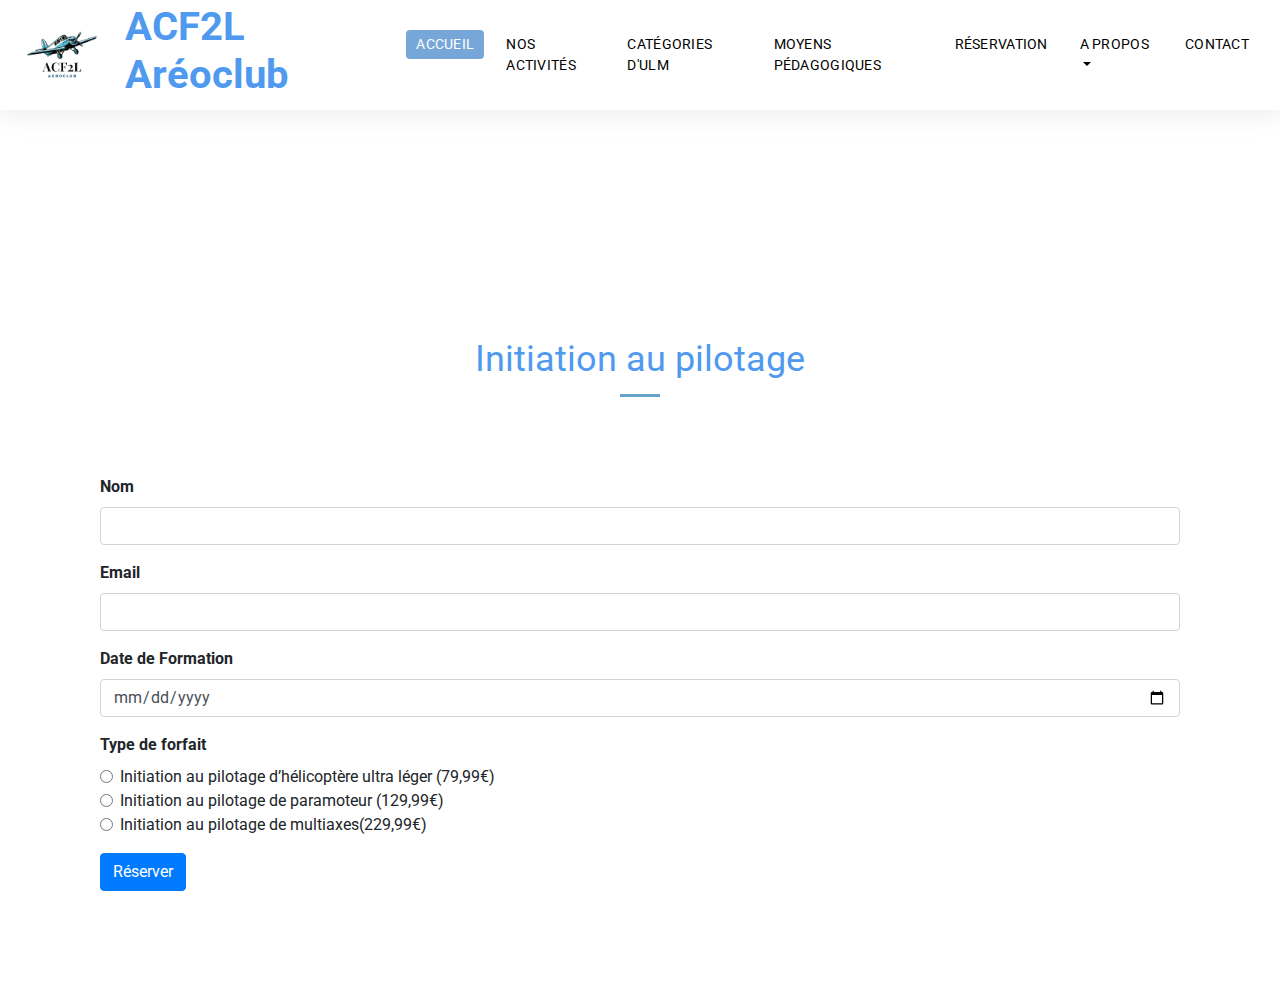
==== ACF2L 2/index2.html @ 9bd68263 "Add files via upload" ====
<!DOCTYPE html>
<html lang="fr">
<head>
	<!-- Meta -->
	<meta charset="utf-8">
	<meta http-equiv="X-UA-Compatible" content="IE=edge">
	<meta name="viewport" content="width=device-width, initial-scale=1.0">
	<meta name="description" content="">
    <meta name="keywords" content="">
    <meta name="author" content="Awaiken Theme">
	
	<!-- Page Title -->
	<title>ACF2L - Réservation</title>
	<!-- Google Fonts css-->
	<link href="https://fonts.googleapis.com/css?family=Bubblegum+Sans|Roboto:300,400,500,700,900" rel="stylesheet">
	<script src="https://code.jquery.com/jquery-3.6.0.min.js"></script>
	<!-- Bootstrap css -->
	<script src="https://cdn.jsdelivr.net/npm/bootstrap@5.0.0/dist/js/bootstrap.bundle.min.js"></script>
	<link href="css/bootstrap.min.css" rel="stylesheet" media="screen">
	<!-- Font Awesome icon css-->
	<link href="css/font-awesome.min.css" rel="stylesheet" media="screen">
	<link href="css/flaticon.css" rel="stylesheet" media="screen">
	<!-- Swiper's CSS -->
	<link rel="stylesheet" href="css/swiper.min.css">
	<!-- Animated css -->
	<link href="css/animate.css" rel="stylesheet">
	<!-- Magnific Popup CSS -->
	<link href="css/magnific-popup.css" rel="stylesheet">
	<!-- Slick nav css -->
	<link rel="stylesheet" href="css/slicknav.css">
	<!-- Main custom css -->
	<link href="css/custom.css" rel="stylesheet" media="screen">
	<!-- HTML5 shim and Respond.js for IE8 support of HTML5 elements and media queries -->
    <!-- WARNING: Respond.js doesn't work if you view the page via file:// -->
    <!--[if lt IE 9]>
      <script src="https://oss.maxcdn.com/html5shiv/3.7.2/html5shiv.min.js"></script>
      <script src="https://oss.maxcdn.com/respond/1.4.2/respond.min.js"></script>
    <![endif]-->
	<link href="css/monstyle.css" rel="stylesheet">
</head>
<body data-spy="scroll" data-target="#main-navbar" data-offset="71">
	
	<!-- Header Section Start -->
	<header class="header" style="padding-bottom: 10%;">
		<nav class="navbar navbar-expand-lg bg-body-tertiary">
    <div class="container-fluid">
        <a class="navbar-brand" href="#"><img width="100" src="images/ACF2L-removebg-preview.png"></a>
        <button class="navbar-toggler" type="button" data-bs-toggle="collapse" data-bs-target="#navbarNavDropdown" aria-controls="navbarNavDropdown" aria-expanded="false" aria-label="Toggle navigation">
            <span class="navbar-toggler-icon"></span>
        </button>
        <h1>ACF2L Aréoclub</h1>
        <div class="collapse navbar-collapse" id="navbarNavDropdown">
            <ul class="navbar-nav">
                <li class="nav-item">
                    <a class="nav-link active" aria-current="page" href="index.html">Accueil</a>
                </li>
                <li class="nav-item">
                    <a class="nav-link" href="index.html#activities">Nos Activités</a>
                </li>
                <li class="nav-item">
                    <a class="nav-link" href="index.html#courses">Catégories d'ULM</a>
                </li>
                <li class="nav-item">
                    <a class="nav-link" href="index.html#about-us">Moyens Pédagogiques</a>
                </li>
                <li class="nav-item">
                    <a class="nav-link" href="index2.html">Réservation</a>
                </li>
                <li class="nav-item dropdown">
                    <a class="nav-link dropdown-toggle" href="" role="button" data-bs-toggle="dropdown" aria-expanded="false">
                        A propos
                    </a>
                    <ul class="dropdown-menu">
                        <li><a class="dropdown-item" href="#teachers">L'Equipe</a></li>
                        <li><a class="dropdown-item" href="#events">Evenements</a></li>
                        <li><a class="dropdown-item" href="#review">Review</a></li>
                        <li><a class="dropdown-item" href="#gallery">Galerie</a></li>
                    </ul>
                </li>
                <li class="nav-item">
								<a class="nav-link" href="#contact">Contact</a>
							  </li>
            </ul>
        </div>
    </div>
</nav>
	</header>
	<!-- Header Section End -->

	<section class="our-activities" id="activities" >
		<div class="container">
			<div class="row">
				<div class="col-md-12">
					<div class="section-title wow fadeInUp">
						<h2>Initiation au pilotage</h2>
					</div>

                    <div class="container mt-5">
                    
                        <form id="reservationForm">
                          <div class="mb-3">
                            <label for="nom" class="form-label font-weight-bold">Nom</label>
                            <input type="text" class="form-control" id="nom" required>
                          </div>
                    
                          <div class="mb-3">
                            <label for="email" class="form-label font-weight-bold">Email</label>
                            <input type="email" class="form-control" id="email" required>
                          </div>
                    
                          <div class="mb-3">
                            <label for="date" class="form-label font-weight-bold">Date de Formation</label>
                            <input type="date" class="form-control" id="date" required>
                          </div>



                          <div class="mb-3">
                            <label class="font-weight-bold">Type de forfait</label>
                            <div class="form-check">
                              <input class="form-check-input" type="radio" name="forfait" value="Cours théorique" id="categorie1" required>
                              <label class="form-check-label" for="categorie1">
                                Initiation au pilotage d’hélicoptère ultra léger (79,99€)
                              </label>
                            </div>
                            <div class="form-check">
                              <input class="form-check-input" type="radio" name="forfait" value="Cours pratique" id="categorie2" required>
                              <label class="form-check-label" for="categorie2">
                                Initiation au pilotage de paramoteur (129,99€)
                              </label>
                            </div>
                            <div class="form-check">
                                <input class="form-check-input" type="radio" name="forfait" value="Cours pratique" id="categorie2" required>
                                <label class="form-check-label" for="categorie2">
                                    Initiation au pilotage de multiaxes(229,99€)
                                </label>
                              </div>
                          </div>
                    
                    
                          <button type="submit" class="btn btn-primary">Réserver</button>
                        </form>
                      </div>
                    



 
 
 
                      <script src="https://cdn.jsdelivr.net/npm/bootstrap@5.3.0/dist/js/bootstrap.bundle.min.js"></script>
                      <script>
                        document.getElementById('reservationForm').addEventListener('submit', function(event) {
                          event.preventDefault();
                    
                          // Récupérer les valeurs du formulaire
                          var nom = document.getElementById('nom').value;
                          var email = document.getElementById('email').value;
                          var date = document.getElementById('date').value;
                    
                          // Récupérer la catégorie sélectionnée
                          var categorie = document.querySelector('input[name="categorie"]:checked');
                    
                          // Vérifier si une catégorie est sélectionnée
                          if (categorie) {
                            // Faire quelque chose avec les données, par exemple, les afficher dans la console
                            console.log('Nom:', nom);
                            console.log('Email:', email);
                            console.log('Date de Formation:', date);
                            console.log('Catégorie:', forfait.value);
                    
                            // Ajouter ici la logique pour traiter les données côté serveur
                          //} else {
                            //alert('Veuillez sélectionner une catégorie.');
                          //}
                        });
                      </script>




	
	<!-- Jquery Library File -->
	<script src="js/jquery-1.12.4.min.js"></script>
	<!-- Bootstrap js file -->
	<script src="js/bootstrap.min.js"></script>
	<!-- Wow js file -->
	<script src="js/wow.js"></script>
	<!-- Swiper Carousel js file -->
	<script src="js/swiper.min.js"></script>
	<script src="js/SwiperAnimation.min.js"></script>
	<!-- Magnific Popup core JS file -->
	<script src="js/jquery.magnific-popup.min.js"></script>
	<!-- Slick Nav js file -->
	<script src="js/jquery.slicknav.js"></script>
	<!-- SmoothScroll -->
	<script src="js/SmoothScroll.js"></script>
    <!-- Main Custom js file -->
	<script src="js/function.js"></script>
</body>
</html>
---- ACF2L 2/css/flaticon.css ----
/*
  	Flaticon icon font: Flaticon
  	Creation date: 08/08/2018 17:16
*/

@font-face {
  font-family: "Flaticon";
  src: url("../fonts/Flaticon.eot");
  src: url("../fonts/Flaticon.eot?#iefix") format("embedded-opentype"),
       url("../fonts/Flaticon.woff") format("woff"),
       url("../fonts/Flaticon.ttf") format("truetype"),
       url("../fonts/Flaticon.svg#Flaticon") format("svg");
  font-weight: normal;
  font-style: normal;
}

@media screen and (-webkit-min-device-pixel-ratio:0) {
  @font-face {
    font-family: "Flaticon";
    src: url("../fonts/Flaticon.svg#Flaticon") format("svg");
  }
}

[class^="flaticon-"]:before, [class*=" flaticon-"]:before,
[class^="flaticon-"]:after, [class*=" flaticon-"]:after {   
	font-family: Flaticon;
	font-style: normal;
}

.flaticon-fork:before { content: "\f100"; }
.flaticon-bus:before { content: "\f101"; }
.flaticon-playground:before { content: "\f102"; }
.flaticon-quality:before { content: "\f103"; }
.flaticon-medal:before { content: "\f104"; }
.flaticon-diploma:before { content: "\f105"; }
.flaticon-health:before { content: "\f106"; }
.flaticon-target:before { content: "\f107"; }
.flaticon-music-player:before { content: "\f108"; }
.flaticon-placeholder:before { content: "\f109"; }
.flaticon-worldwide:before { content: "\f10a"; }
.flaticon-clock:before { content: "\f10b"; }
.flaticon-calendar:before { content: "\f10c"; }
.flaticon-coffee-cup:before { content: "\f10d"; }
---- ACF2L 2/css/custom.css ----
/*
	Template Name 	: First Step - School & Education Institute HTML Template
	Author 			: Awaiken Theme
	Author Url 		: https://awaikenthemes.com
*/

/************************************/
/***** 	    General css		     ****/
/************************************/

body{
	font-size: 16px;
	font-family: 'Roboto', sans-serif;
}

h1,
h2,
h3,
h4,
h5,
h6{
	margin-top:0;
	font-weight: 700;
	color: rgb(79, 154, 239);
	}    
h3  {
	margin-top:0;
	font-weight: 700;
	color: rgb(79, 154, 239);
}

img{
	max-width: 100%;
}

a:hover{
	text-decoration: none;
	outline: 0;
}

a:focus{
	text-decoration: none;
	outline: 0;
}

::-moz-selection{
	background: #ff5f47;
	color: #fff;
}

::selection{
	background: #ff5f47;
	color: #fff;
}

.preloader{
	position: fixed;
	top: 0;
	left: 0;
	right: 0;
	bottom: 0;
	background: #ecf1f5;
	z-index: 9999;
	text-align: center;
}

.loader{
	position: absolute;
	top: 50%;
	left: 50%;
	width: 30px;
	height: 120px;
	display: flex;
	flex-flow: column nowrap;
	-webkit-transform: translate(-50%, -50%);
	transform: translate(-50%, -50%);
}

.preloader .diamond{
    position: absolute;
    left: 0;
    right: 0;
    bottom: 0;
    margin: 0 auto;
    width: 30px;
    height: 30px;
    border-radius: 2px;
    background: #ff685c;
    -webkit-transform: translateY(0) rotate(45deg) scale(0);
    transform: translateY(0) rotate(45deg) scale(0);
    -webkit-animation: diamonds 1500ms linear infinite;
    animation: diamonds 1500ms linear infinite;
}

.preloader .diamond:nth-child(1) {
    -webkit-animation-delay: -1000ms;
    animation-delay: -1000ms;
}

.preloader .diamond:nth-child(2) {
    -webkit-animation-delay: -2000ms;
    animation-delay: -2000ms;
}

.preloader .diamond:nth-child(3) {
    -webkit-animation-delay: -3000ms;
    animation-delay: -3000ms;
}

.preloader .diamond:nth-child(4) {
    -webkit-animation-delay: -4000ms;
    animation-delay: -4000ms;
}

@-webkit-keyframes diamonds {
    50% {
        -webkit-transform: translateY(-50px) rotate(45deg) scale(1);
        transform: translateY(-50px) rotate(45deg) scale(1);
    }
    100% {
        -webkit-transform: translateY(-100px) rotate(45deg) scale(0);
        transform: translateY(-100px) rotate(45deg) scale(0);
    }
}

@keyframes diamonds {
    50% {
        -webkit-transform: translateY(-50px) rotate(45deg) scale(1);
        transform: translateY(-50px) rotate(45deg) scale(1);
    }
    100% {
        -webkit-transform: translateY(-100px) rotate(45deg) scale(0);
        transform: translateY(-100px) rotate(45deg) scale(0);
    }
}

.row.no-gutters{
	margin-right: 0;
	margin-left: 0;
}

.row.no-gutters > [class^="col-"],
.row.no-gutters > [class*=" col-"] {
	padding-right: 0;
	padding-left: 0;
}

/************************************/
/*****    Navigation area css   *****/
/************************************/

header.header{
	min-height: 89px;
}

header .navbar{
	padding: 0;
	background: rgba(255,255,255,1);
	box-shadow: 0 0 30px rgba(0,0,0,0.1);
	z-index: 10;
}

header .navbar:after{
	display: block;
	position: absolute;
	left: 0;
	right: 0;
	height: 20px;
	bottom: -16px;
	background: url(../images/wave-bg3.png) repeat-x;
	z-index: 100;
}

header .navbar-collapse.collapse{
	-webkit-box-pack: end;
    -ms-flex-pack: end;
    justify-content: flex-end;
}

.navbar .navbar-nav .nav-item{
	padding: 30px 6px;
}

.navbar .navbar-nav .nav-link{
	padding: 4px 10px;
	font-size: 14px;
	color: #000000;
	text-transform: uppercase;
	border-radius: 4px;
	letter-spacing: 0.02em;
	transition: all 0.3s;
}

.navbar .navbar-nav .nav-link.active{
	background: #76a7d8;
	color: #fff;
}

.navbar .navbar-nav .nav-link:hover,
.navbar .navbar-nav .nav-link:focus{
	color: #76a7d8;
}

.navbar .navbar-nav .nav-link.active:hover,
.navbar .navbar-nav .nav-link.active:focus{
	color: #fff;
}

.sticky-header{
	position: fixed;
	top: 0;
	left: 0;
	right: 0;
	z-index: 200;
}

.navbar-toggle{
	display: none;
	position: absolute;
	top: 26px;
	right: 15px;
}

.navbar-toggle .slicknav_btn{
	background: none;
	border: 1px solid #444;
	border-radius: 0;
}

.navbar-toggle .slicknav_icon-bar{
	background: #444;
	box-shadow: none;
	height: 1px;
	margin-top: 2px;
	margin-bottom: 4px;
}

.slicknav_menu{
	padding: 0;
	background: none;
}

.slicknav_btn{
	margin: 0;
}

.slicknav_nav a{
	color: #ff5722;
	text-transform: uppercase;
}

/**************************************/
/*****    Banner Slider area css  *****/
/**************************************/

.top-bar{
	padding: 10px 0;
	background: #004071;
}

.school-info ul{
	padding: 0;
	margin: 0;
	list-style: none;
}

.school-info ul li{
	display: inline-block;
	margin-left: 4px;
}

.school-info ul li:before{
	content: '/';
	color: #fff;
	font-size: 14px;
	margin-right: 8px;
}

.school-info ul li:first-child:before{
	display: none;
}

.school-info ul li a{
	margin: 0;
	font-size: 14px;
	color: #fff;
	transition: all 0.3s;
}

.school-info ul li a i{
	margin-right: 4px;
}

.school-info ul li a:hover{
	color: #ff5722;
}

.header-social-link a{
	display: inline-block;
	font-size: 14px;
	color: #fff;
	width: 16px;
	height: 16px;
	line-height: 16px;
	color: #fff;
	text-align: center;
	margin-right: 4px;
}

.banner-slider{
	position: relative;
}

.banner-slider:after{
	content: '';
	display: block;
	position: absolute;
	left: 0;
	right: 0;
	bottom: 0px;
	height: 16px;
	background: url(../images/wave-bg3.png) repeat-x;
	transform: rotate(180deg);
	z-index: 1;
}

.banner-slider .container-fluid{
	padding-left: 0;
	padding-right: 0;
}

.banner-slider{
	position: relative;
}

.banner-slide{
	position: relative;
}

.banner-slide figure{
	margin: 0;
}

.banner-slide figure img{
	width: 100%;
}

.banner-slide .banner-slide-overlay{
	text-align: center;
	position: absolute;
	top: 50%;
	left: 30%;
	right: 30%;
	transform: translate(0, -50%);
}

.banner-slide .banner-slide-overlay:before{
	bottom: auto;
	top: -4px;
}

.color-red{
	color: #f46c6e;
}

.color-green{
	color: #a4cf27;
}

.color-cloud{
	color: #4fc5d1;
}

.color-orange{
	color: #ff5722;
}

.color-blue{
	color: #1976d2;
}

.color-yellow{
	color: #ffc32f;
}

.banner-slide-overlay h2{
	font-family: 'Bubblegum Sans', cursive;
	font-size: 60px;
	font-weight: normal;
	text-shadow: 2px 0 0 #fff, -2px 0 0 #fff, 0 2px 0 #fff, 0 -2px 0 #fff, 2px 1px #fff, -2px -2px 0 #fff, 2px -2px 0 #fff, -2px 2px 0 #fff;
	margin-bottom: 0.5em;
}

.banner-slide-overlay p{
	color: #232323;
	font-size: 20px;
	margin-bottom: 1.5em;
}

.btn-slider{
	display: inline-block;
	background: #1976d2;
	color: #fff;
	font-size: 20px;
	font-weight: 400;
	padding: 10px 20px;
	border-radius: 2px;
	transition: all 0.3s;
}

.btn-slider:hover{
	background: #ff5722;
	color: #fff;
}

.banner-button-prev,
.banner-button-next{
	width: 40px;
	height: 60px;
	margin-top: -30px;
	background: rgba(255,255,255,0.6);
	position: absolute;
	top: 50%;
	z-index: 20;
	color: #ff5722;
	text-align: center;
	line-height: 60px;
	cursor: pointer;
	transition: all 0.3s;
}

.banner-button-prev{
	left: 0;
}

.banner-button-next{
	right: 0;
}

.banner-button-prev:hover,
.banner-button-next:hover{
	background: #fff;
}

/**************************************/
/*****   Our Activities area css  *****/
/**************************************/

.our-activities{
	padding: 100px 0;
	position: relative;
}

.our-activities:after{
	position: absolute;
	height: 16px;
	bottom: -16px;
	left: 0;
	right: 0;
	background: url(../images/wave-bg3.png) repeat-x;
	z-index: 1;
}

.section-title{
	text-align: center;
	position: relative;
	padding-bottom: 14px;
	margin-bottom: 80px;
}

.section-title:before{
	content: '';
	display: block;
	width: 40px;
	margin-left: -20px;
	height: 3px;
	position: absolute;
	left: 50%;
	bottom: -2px;
	background: #65a4ce;
	z-index: 1;
}

.section-title h2{
	font-size: 36px;
	margin: 0;
	font-weight: normal;
}

.section-title p{
	color: #707070;
	margin: 0;
}
.section-title ul{
	color: grey;
	margin: 0;
	text-align: left;
}
.activities-single{
	text-align: center;
	padding: 0 20px;
}

.activities-single .icon-box{
	width: 60px;
	height: 60px;
	margin: 10px auto 30px;
	font-size: 30px;
	color: #fff;
	line-height: 60px;
	border-radius: 50%;
	
}

.icon-blue{
	background: #69b1ec;
	box-shadow: 0 0 0 7px rgba(81, 186, 246, 0.5);
}

.icon-orange{
	background: #69b1ec;
	box-shadow: 0 0 0 7px rgba(81, 186, 246, 0.5);
}

.icon-green{
	background: #69b1ec;
	box-shadow: 0 0 0 7px rgba(81, 186, 246, 0.5);
}

.activities-single h3{
	font-size: 22px;
	font-weight: 400;
	color: #333;
	margin-bottom: 18px;
}

.activities-single p{
	font-size: 14px;
	color: #707070;
	line-height: 1.7em;
	margin-bottom: 1.5em;
}

.activities-single a.learn-more{
	display: inline-block;
	color: #ff5722;
	font-weight: 600;
	border-bottom: 1px solid #ff5722;
}

.activities-single a.learn-more:after{
	content: '\f105';
	font-family: FontAwesome;
	margin-left: 10px;
}

/************************************/
/*****     Courses area css     *****/
/************************************/

.courses{
	background: #ffffff;
	padding: 100px 0;
	position: relative;
}

.courses:after{
	display: block;
	position: absolute;
	left: 0;
	right: 0;
	bottom: 0px;
	height: 16px;
	background: url(../images/wave-bg3.png) repeat-x;
	transform: rotate(180deg);
	z-index: 1;
}

.course-single{
	background: #fff;
	border-radius: 14px;
	overflow: hidden;
}

.course-body{
	padding: 10px 0;
}

.course-body h3{
	font-size: 16px;
	margin: 0 0 10px;
	font-weight: 500;
	color: #fff;
	display: inline-block;
	background: #ff5722;
	padding: 9px 30px;
	position: relative;
}

.course-body h3:after{
	content: '';
	width: 40px;
	position: absolute;
	top: 0;
	right: -20px;
	bottom: 0;
	transform: skewX(40deg);
}

.course-body p{
	padding: 0 30px;
	color: #707070;
	font-size: 14px;
	line-height: 1.7em;
}

.course-footer{
	border-top: 1px solid #e8e8e8;
	padding: 20px 30px;
}

.course-footer a{
	display: inline-block;
	color: #fff;
	padding: 6px 10px;
	font-size: 14px;
	border-radius: 4px;
	transition: all 0.3s;
}

.course-footer a:hover{
	background: #333 !important;
}

.course-footer span{
	font-size: 24px;
	font-weight: 900;
	float: right;
}

.course-orange h3{
	background: #ff5722;
}

.course-orange h3:after{
	background: #ff5722;	
}

.course-orange .course-footer a{
	background: #ff5722;
}

.course-orange .course-footer span{
	color: #ff5722;
}

.course-blue h3{
	background: #1976d2;
}

.course-blue h3:after{
	background: #1976d2;	
}

.course-blue .course-footer a{
	background: #1976d2;
}

.course-blue .course-footer span{
	color: #1976d2;
}

.course-green h3{
	background: #a4cf27;
}

.course-green h3:after{
	background: #a4cf27;	
}

.course-green .course-footer a{
	background: #a4cf27;
}

.course-green .course-footer span{
	color: #a4cf27;
}

/************************************/
/*****    About us area css     *****/
/************************************/

.about-us{
	padding: 100px 0;
	position: relative;
}

.about-us:after{
	display: block;
	position: absolute;
	left: 0;
	right: 0;
	bottom: -16px;
	height: 16px;
	background: url(../images/wave-bg3.png) repeat-x;
	z-index: 1;
}

.about-content{
	margin-bottom: 30px;
}

.about-content h3{
	font-family: 'Bubblegum Sans', cursive;	
	font-size: 28px;
	font-weight: 400;
	color: #333;
	margin-bottom: 0.6em;
}

.about-content p{
	color: #707070;
	line-height: 1.7em;
	margin-bottom: 1.7em;
}

.about-social-links a{
	display: inline-block;
	width: 30px;
	height: 30px;
	background: #ff5722;
	box-shadow: 0 0 0 4px rgba(255,87,34,0.5);
	color: #fff;
	line-height: 30px;
	text-align: center;
	border-radius: 50%;
	margin: 4px 20px 4px 0;
	transition: all 0.3s;
}

.about-social-links a:hover{
	background: #1976d2;
	box-shadow: 0 0 0 4px rgba(25,118,209,0.5);
}

/************************************/
/*****   Faculty Team area css  *****/
/************************************/

.faculty{
	padding: 100px 0;
	background: #ffffff;
	position: relative;
}

.faculty:after{
	display: block;
	position: absolute;
	left: 0;
	right: 0;
	bottom: 0px;
	height: 16px;
	background: url(../images/wave-bg3.png) repeat-x;
	transform: rotate(180deg);
}

.faculty-single{
	text-align: center;
	background: #fff;
	padding: 40px 30px;
	border-radius: 10px;
	margin-bottom: 30px;
}

.faculty-single figure{
	display: inline-block;
	max-width: 160px;
	border-radius: 50%;
	overflow: hidden;
	border: 8px solid rgba(0,0,0,0.06);
}

.faculty-single h3{
	display: inline-block;
	letter-spacing: 0.04em;
	font-size: 18px;
	font-weight: 500;
	position: relative;
	color: #fff;
	padding: 8px 20px;
	z-index: 1;
}

.faculty-single h3:before{
	content: '';
	position: absolute;
	top: 0;
	left: 0;
	right: 0;
	bottom: 0;
	z-index: -1;
	transform: skewX(30deg);
}

.faculty-single h3:after{
	content: '';
	position: absolute;
	top: 0;
	left: 0;
	right: 0;
	bottom: 0;
	z-index: -1;
	transform: skewX(-30deg);
}

.faculty-single p{
	margin: 0;
	color: #333;
}

.faculty-orange h3:before,
.faculty-orange h3:after{
	background: #ff5722;
}

.faculty-blue h3:before,
.faculty-blue h3:after{
	background: #1976d2;
}

.faculty-green h3:before,
.faculty-green h3:after{
	background: #a4cf27;
}

/**********************************/
/*****     Event area css     *****/
/**********************************/

.events{
	padding: 100px 0;
	position: relative;
}

.events:after{
	display: block;
	position: absolute;
	left: 0;
	right: 0;
	bottom: -16px;
	height: 16px;
	background: url(../images/wave-bg3.png) repeat-x;
	z-index: 1;
}

.event-single{
	background: #fff;
	padding: 10px;
	box-shadow: 2px 2px 30px rgba(0,0,0,0.1);
	border-radius: 8px;
	margin: 15px;
}

.event-single figure img{
	border-radius: 6px;
}

.event-single figure{
	position: relative;
}

.event-single .date{
	position: absolute;
	top: 10px;
	left: 10px;
	width: 66px;
	font-size: 12px;
	color: #fff;
	padding: 10px 10px 8px;
	border-radius: 4px;
	text-align: center;
	line-height: 1.6em;
}

.event-single .date span{
	font-weight: 700;
	font-size: 24px;
}

.event-body{
	padding: 0 10px;
}

.event-body h3{
	font-size: 20px;
	margin-bottom: 20px;
}

.event-body p{
	color: #707070;
	margin: 0;
	font-size: 14px;
	font-weight: 500;
	margin-bottom: 8px;
	position: relative;
	padding: 0px 0 0px 26px;
}

.event-body p.location:before{
	content: "\f041";
	font-family: FontAwesome;
	line-height: 1em;
	font-size: 20px;
	position: absolute;
	top: 0;
	left: 4px;
}

.event-body p.time:before{
	content: "\f017";
	font-family: FontAwesome;
	line-height: 1em;
	font-size: 20px;
	position: absolute;
	top: 0;
	left: 0;
}

.event-orange .date{
	background: #ff5722;
}

.event-orange .event-body h3{
	color: #ff5722;
}

.event-orange .event-body p.location:before,
.event-orange .event-body p.time:before{
	color: #ff5722;
}

.event-blue .date{
	background: #1976d2;
}

.event-blue .event-body h3{
	color: #1976d2;
}

.event-blue .event-body p.location:before,
.event-blue .event-body p.time:before{
	color: #1976d2;
}

.event-green .date{
	background: #a4cf27;
}

.event-green .event-body h3{
	color: #a4cf27;
}

.event-green .event-body p.location:before,
.event-green .event-body p.time:before{
	color: #a4cf27;
}

.event-pagination{
	text-align: center;
	margin-top: 30px;
}

.event-pagination .swiper-pagination-bullet{
	width: 14px;
	height: 14px;
	opacity: 1;
	background: #ff5722;
}

.event-pagination .swiper-pagination-bullet-active{
	background: #1976d2;
}

/*************************************/
/*****    Testimonial area css   *****/
/*************************************/

.testimonial{
	background: #ffffff;
	padding: 100px 0 0;
	position: relative;
}

.testimonial:after{
	display: block;
	position: absolute;
	left: 0;
	right: 0;
	bottom: 0px;
	height: 16px;
	background: url(../images/wave-bg3.png) repeat-x;
	transform: rotate(180deg);
}
	
.testimonial-slider-wrapper-outer{
	background: #cde686;
	max-width: 960px;
	margin: 0 auto;
	border-radius: 26px 26px 0 0;
	position: relative;
	padding: 20px 20px 0 20px;
}

.testimonial-slider-wrapper{
	background: #a4cf27;
	border-radius: 16px 16px 0 0;
	padding-bottom: 60px;
}

.testimonial-slide{
	padding: 60px 100px 0;
	text-align: center;
}

.testimonial-slide figure{
	max-width: 120px;
	display: inline-block;
}

.testimonial-slide figure img{
	border-radius: 50%;
	border: 8px solid rgba(255,255,255,0.3);
}

.testimonial-slide h3{
	font-size: 28px;
	margin: 0 0 14px;
	color: #fff;
	font-family: 'Bubblegum Sans', cursive;
	font-weight: normal;
	letter-spacing: 0.04em;
}

.testimonial-slide p{
	color: #fff;
	font-size: 22px;
	font-weight: 300;
	font-style: italic;
}

.testimonial-pagination{
	text-align: center;
	margin-top: 20px;
}

.testimonial-pagination .swiper-pagination-bullet{
	width: 16px;
	height: 16px;
	opacity: 1;
	background: #cde686;
}

.testimonial-pagination .swiper-pagination-bullet-active{
	background: #fff;
}

/*************************************/
/*****   Photo Gallery area css  *****/
/*************************************/

.photo-gallery{
	padding: 100px 0 50px;
	position: relative;
}

.photo-gallery:after{
	display: block;
	position: absolute;
	left: 0;
	right: 0;
	bottom: -16px;
	height: 16px;
	background: url(../images/wave-bg3.png) repeat-x;
	z-index: 1;
}

.photo-single{
	padding: 8px;
	position: relative;
	margin-bottom: 50px;
}

.photo-single img{
	border: 8px solid #fff;
}

.photo-single:before{
	content: '';
	display: block;
	width: 80px;
	height: 80px;
	position: absolute;
	top: 0;
	left: 0;
	z-index: -1;
}

.photo-single:after{
	content: '';
	display: block;
	width: 80px;
	height: 80px;
	position: absolute;
	right: 0;
	bottom: 0;
	z-index: -1;
}

.photo-orange:before,
.photo-orange:after{
	background: #ff5722;
}

.photo-blue:before,
.photo-blue:after{
	background: #1976d2;
}

.photo-green:before,
.photo-green:after{
	background: #a4cf27;
}

/*************************************/
/*****     Contact us area css   *****/
/*************************************/

.contactus{
	background: #ffffff;
	padding: 100px 0;
	position: relative;
}

.contactus:after{
	display: block;
	position: absolute;
	left: 0;
	right: 0;
	bottom: 0px;
	height: 16px;
	background: url(../images/wave-bg3.png) repeat-x;
	transform: rotate(180deg);
}

.contact-form .form-control{
	border: none;
	color: inherit;
	padding: 10px 20px;
	height: auto;
	resize: none;
	background: #fff;
	border-radius: 8px;
	border: 4px solid rgba(25,118,209,0.14);
	outline: 0;
	appearance: none;
	-webkit-appearance: none;
	box-shadow: none;
}

.btn-contact{
	background: #1976d2;
	border: none;
	color: #fff;
	padding: 10px 40px;
	border: 4px solid rgba(255,255,255,0.5);
	border-radius: 8px;
	cursor: pointer;
	transition: all 0.3s;
	box-shadow: none;
	outline: 0;
}

.btn-contact:hover,
.btn-contact:focus{
	background: #ff5722;
	box-shadow: none;
	outline: 0;
}

.contact-info p{
	font-size: 20px;
	font-weight: 400;
	color: #707070;
	position: relative;
	padding: 5px 0 5px 60px;
	margin-bottom: 40px;
}

.contact-info .email:before{
	content: '\f003';
	display: block;
	font-family: FontAwesome;
	width: 40px;
	height: 40px;
	background: #ff5722;
	box-shadow: 0 0 0 6px rgba(255,87,34,0.5);
	text-align: center;
	line-height: 40px;
	font-size: 18px;
	color: #fff;
	border-radius: 50%;
	position: absolute;
	top: 0;
	left: 0;
}

.contact-info .contact:before{
	content: '\f095';
	display: block;
	font-family: FontAwesome;
	width: 40px;
	height: 40px;
	background: #1976d2;
	box-shadow: 0 0 0 6px rgba(25,118,209,0.5);
	text-align: center;
	line-height: 40px;
	font-size: 18px;
	color: #fff;
	border-radius: 50%;
	position: absolute;
	top: 0;
	left: 0;
}

.contact-info .address:before{
	content: '\f041';
	display: block;
	font-family: FontAwesome;
	width: 40px;
	height: 40px;
	background: #a4cf27;
	box-shadow: 0 0 0 6px rgba(164,207,39,0.5);
	text-align: center;
	line-height: 40px;
	font-size: 18px;
	color: #fff;
	border-radius: 50%;
	position: absolute;
	top: 0;
	left: 0;
}

.contact-social-link a{
	display: inline-block;
	width: 40px;
	height: 40px;
	background: #1976d2;
	color: #fff;
	font-size: 18px;
	text-align: center;
	line-height: 40px;
	border-radius: 50%;
	box-shadow: 0 0 0 6px rgba(25,118,209,0.5);
	margin: 6px 30px 6px 0;
	transition: all 0.3s;
}

.contact-social-link a:hover{
	background: #ff5722;
	box-shadow: 0 0 0 6px rgba(255,87,34,0.5);
}

/*************************************/
/*****      Footer area css      *****/
/*************************************/

footer.footer{
	padding-top: 60px 0;
	text-align: center;
}

.footer-logo{
	margin-bottom: 30px;
}

.footer-copyright{
	max-width: 568px;
	margin: 0 auto;
}

.footer-copyright p{
	color: #707070;
	line-height: 1.7em;
	margin: 0;
}

.footer-copyright p a{
	color: #58acdd;
	text-decoration: underline;
	transition: all 0.3s;
}

.footer-copyright p a:hover{
	color: #1976d2;
}

/************************************/
/*****       Media Screens      *****/
/************************************/

@media only screen and (max-width: 991px){
	.header .navbar-nav{
		display: none;
	}
	
	.header .navbar{
		align-items: flex-start;
	}

	.header .navbar .container{
		position: relative;
		flex-wrap: wrap;
	}
	
	.header .navbar-toggle,
	#responsive-menu{
		display: block;
		width: 100%;
	}
}

/* Mobile Layout */
@media only screen and (max-width: 991px){
	.navbar-brand{
		padding-top: 18px;
		padding-bottom: 18px;
	}
	
	.banner-slide .banner-slide-overlay{
		left: 10%;
		right: 10%;
	}
	
	.banner-slide-overlay h2{
		font-size: 36px;
	}
	
	.activities-single{
		padding: 0;
	}
	
	.course-single{
		max-width: 480px;
		margin: 0 auto 30px;
	}
}

@media only screen and (max-width: 767px){
	
	.our-activities{
		padding: 60px 0 20px;
	}
	
	.courses,
	.faculty{
		padding: 60px 0 30px;
	}
	
	.about-us,
	.events,
	.contactus{
		padding: 60px 0;
	}
	
	.testimonial{
		padding: 60px 0 0;
	}
	
	.photo-gallery{
		padding: 60px 0 10px;
	}
	
	.section-title{
		margin-bottom: 40px;
	}
	
	.section-title h2{
		font-size: 24px;
	}

	.section-title p{
		font-size: 14px;
	}
	
	.header-social-link,
	.school-info{
		text-align: center;
	}
	
	.school-info ul li{
		display: block;
	}
	
	.school-info ul li:before{
		display: none;
	}
	
	.banner-slide .banner-slide-overlay{
		left: 14%;
		right: 14%;
	}
	
	.banner-slide-overlay h2{
		font-size: 20px;
		text-shadow: 1px 0 0 #fff, -1px 0 0 #fff, 0 1px 0 #fff, 0 -1px 0 #fff, 1px 1px #fff, -1px -1px 0 #fff, 1px -1px 0 #fff, -1px 1px 0 #fff;
	}
	
	.btn-slider{
		padding: 6px 20px;
		font-size: 14px;
	}
	
	.activities-single{
		margin-bottom: 40px;
	}
	
	.about-image{
		margin-bottom: 40px;
	}
	
	.testimonial-slider-wrapper-outer{
		padding: 10px 10px 0 10px;
	}
	
	.testimonial-slide{
		padding: 30px 20px 0;
	}
	
	.testimonial-slide h3{
		font-size: 22px;
	}
	
	.testimonial-slide p{
		font-size: 18px;
	}
}

@media only screen and (max-width: 575px){
	
	.header .container{
		width: 100%;
		padding-left: 15px !important;
		padding-right: 15px !important;
	}
	
	.header-social-link{
		display: none;
	}
	
	.contact-info p{
		font-size: 18px;
	}
	
	.contact-social-link{
		text-align: center;
		margin-bottom: 40px;
	}
	
	.contact-social-link a{
		margin: 6px 10px;
	}
	
	.event-single{
		margin: 20px;
		box-shadow: 2px 2px 20px rgba(0,0,0,0.1);
	}
}
---- ACF2L 2/css/monstyle.css ----
.paragraphe1 {
    font-size: 100 px;
    color: red
}

* {
    padding: 0;
    margin: 0;
}

#sky {
    overflow: hidden;
    position: relative;
    background: #C6D9E8;
    background: -webkit-linear-gradient(top, #C6D9E8 0%, #fff 100%);
    background: -linear-gradient(top, #C6D9E8 0%, #fff 100%);
    background: -moz-linear-gradient(top, #C6D9E8 0%, #fff 100%);
    height: 400px;
}

.cloud {
    position: absolute;
    background-image: url('https://www.dl.dropboxusercontent.com/s/31ivp5fsjcgytgp/cloud1.png');
    background-repeat: no-repeat;
    width: 176px;
    height: 114px;
}

#cloud1 {
    top: 40px;
    left: 400px;
    -webkit-animation: movingclouds 10s linear infinite;
    -moz-animation: movingclouds 10s linear infinite;
    -o-animation: movingclouds 10s linear infinite;
}

#cloud2 {
    top: 10px;
    left: 600px;
    -webkit-animation: movingclouds 13s linear infinite;
    -moz-animation: movingclouds 13s linear infinite;
    -o-animation: movingclouds 13s linear infinite;
}

#cloud3 {
    top: 100px;
    left: 100px;
    -webkit-transform: scale(0.9);
    -moz-transform: scale(0.9);
    -ms-transform: scale(0.9);
    transform: scale(0.9);
    opacity: 0.9;
    -webkit-animation: movingclouds 15s linear infinite;
    -moz-animation: movingclouds 15s linear infinite;
    -o-animation: movingclouds 15s linear infinite;
}

#cloud4 {
    top: -20px;
    left: 40px;
    -webkit-transform: scale(0.8);
    -moz-transform: scale(0.8);
    -ms-transform: scale(0.8);
    transform: scale(0.8);
    opacity: 0.8;
    -webkit-animation: movingclouds 20s linear infinite;
    -moz-animation: movingclouds 20s linear infinite;
    -o-animation: movingclouds 20s linear infinite;
}

#cloud5 {
    top: 100px;
    left: 500px;
    -webkit-transform: scale(0.7);
    -moz-transform: scale(0.7);
    -ms-transform: scale(0.7);
    transform: scale(0.7);
    opacity: 0.7;
    -webkit-animation: movingclouds 25s linear infinite;
    -moz-animation: movingclouds 25s linear infinite;
    -o-animation: movingclouds 25s linear infinite;
}

#cloud6 {
    top: 20px;
    left: 200px;
    -webkit-transform: scale(0.5);
    -moz-transform: scale(0.5);
    -ms-transform: scale(0.5);
    transform: scale(0.5);
    opacity: 0.5;
    -webkit-animation: movingclouds 27s linear infinite;
    -moz-animation: movingclouds 27s linear infinite;
    -o-animation: movingclouds 27s linear infinite;
}

#cloud7 {
    top: 92px;
    left: 700px;
    -webkit-transform: scale(0.4);
    -moz-transform: scale(0.4);
    -ms-transform: scale(0.4);
    transform: scale(0.4);
    opacity: 0.4;
    -webkit-animation: movingclouds 29s linear infinite;
    -moz-animation: movingclouds 29s linear infinite;
    -o-animation: movingclouds 29s linear infinite;
}

#aeroplane {
    position: absolute;
    background-image: url('https://www.dl.dropboxusercontent.com/s/5beukq1zg37jlr7/airbus.png');
    background-repeat: no-repeat;
    width: 200px;
    height: 70px;
    -webkit-animation: movingplane 10s linear infinite;
    -moz-animation: movingplane 10s linear infinite;
    -o-animation: movingplane 10s linear infinite;
}

@keyframes movingclouds {
    0% {
        margin-left: 100%;
    }

    100% {
        margin-left: -150%;
    }
}

@-webkit-keyframes movingclouds {
    0% {
        margin-left: 100%;
    }

    100% {
        margin-left: -150%;
    }
}

@-moz-keyframes movingclouds {
    0% {
        margin-left: 100%;
    }

    100% {
        margin-left: -150%;
    }
}

@keyframes movingplane {
    0% {
        margin-left: 100%;
        top: 300px;
    }

    29% {
        margin-left: 50%;
        top: 50px;
        -webkit-transform: rotate(20deg);
        -moz-transform: rotate(20deg);
        -ms-transform: rotate(20deg);
        transform: rotate(20deg);
    }

    31% {
        -webkit-transform: rotate(-20deg);
        -moz-transform: rotate(-20deg);
        -ms-transform: rotate(-20deg);
        transform: rotate(-20deg);
    }

    60% {
        margin-left: 0%;
        top 300px;
    }

    100% {
        margin-left: -100%;
        top: 300px;
    }
}

@-webkit-keyframes movingplane {
    0% {
        margin-left: 100%;
        top: 300px;
    }

    29% {
        margin-left: 50%;
        top: 50px;
        -webkit-transform: rotate(20deg);
        -moz-transform: rotate(20deg);
        -ms-transform: rotate(20deg);
        transform: rotate(20deg);
    }

    31% {
        -webkit-transform: rotate(-20deg);
        -moz-transform: rotate(-20deg);
        -ms-transform: rotate(-20deg);
        transform: rotate(-20deg);
    }

    60% {
        margin-left: 0%;
        top 300px;
    }

    100% {
        margin-left: -100%;
        top: 300px;
    }
}

@-moz-keyframes movingplane {
    0% {
        margin-left: 100%;
        top: 300px;
    }

    29% {
        margin-left: 50%;
        top: 50px;
        -webkit-transform: rotate(20deg);
        -moz-transform: rotate(20deg);
        -ms-transform: rotate(20deg);
        transform: rotate(20deg);
    }

    31% {
        -webkit-transform: rotate(-20deg);
        -moz-transform: rotate(-20deg);
        -ms-transform: rotate(-20deg);
        transform: rotate(-20deg);
    }

    60% {
        margin-left: 0%;
        top 300px;
    }

    100% {
        margin-left: -100%;
        top: 300px;
    }
}
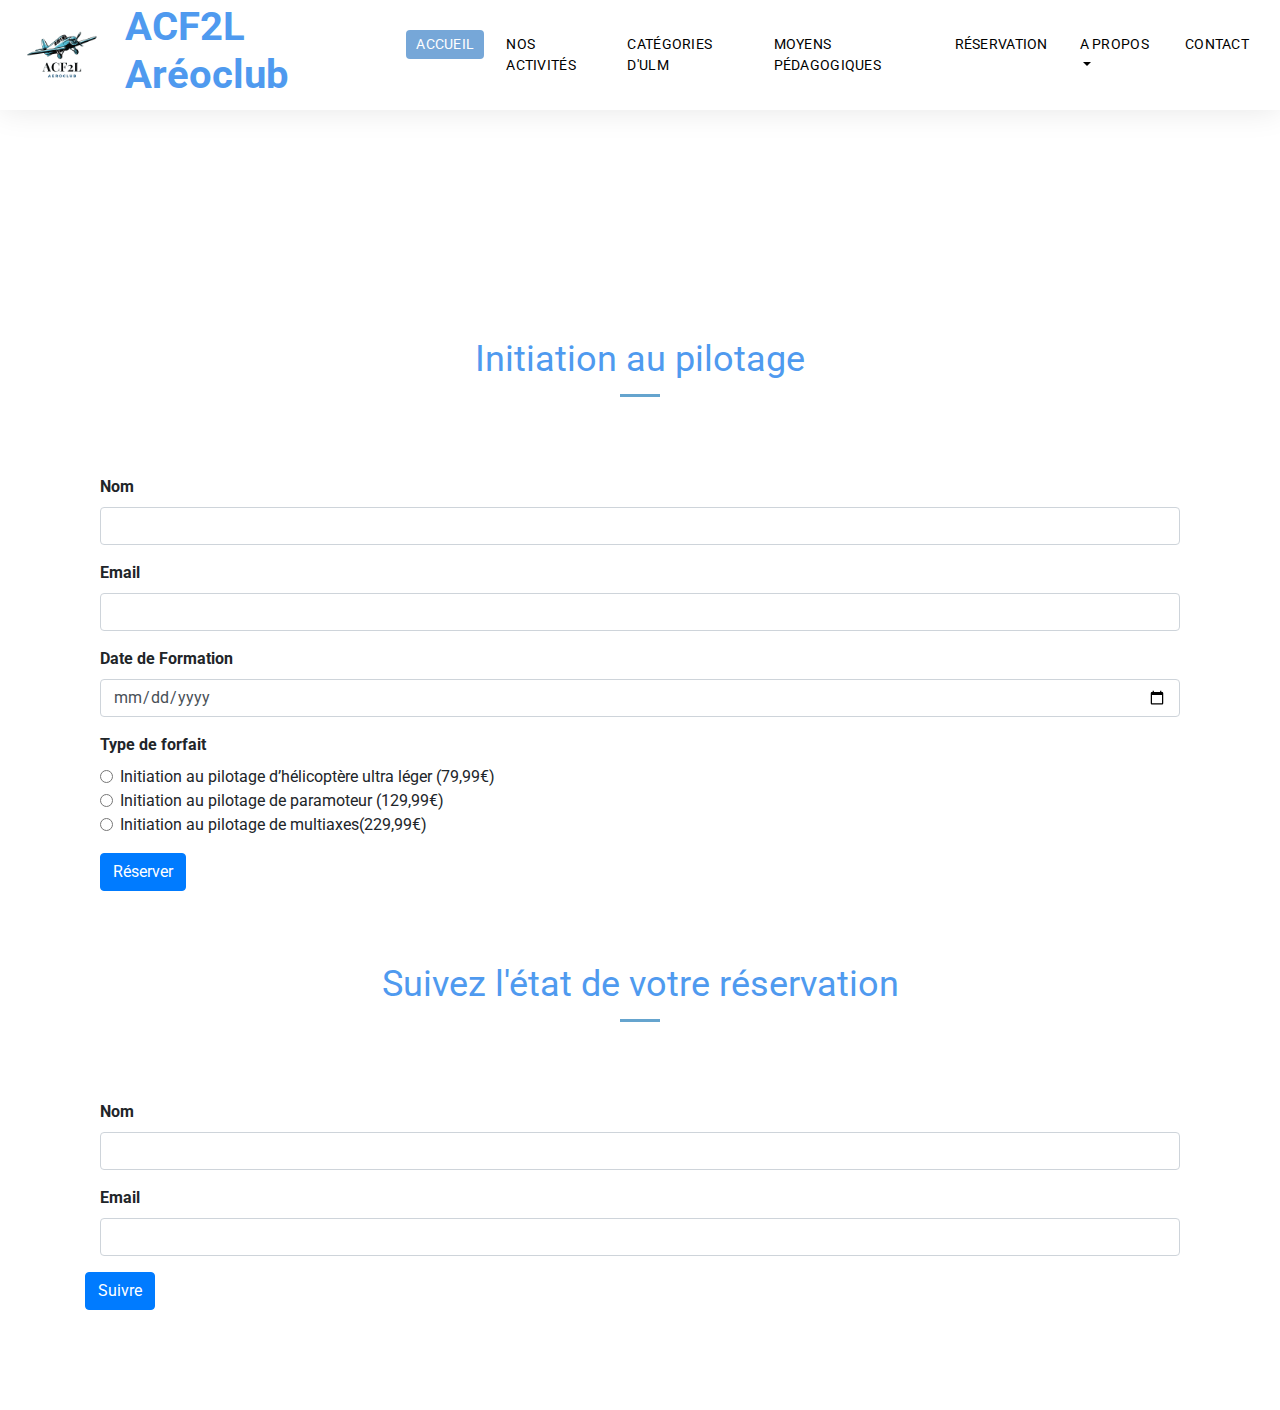
==== commit 0346e72e: "Update index2.html" ====
--- a/ACF2L 2/index2.html
+++ b/ACF2L 2/index2.html
@@ -39,6 +39,7 @@
 	<link href="css/monstyle.css" rel="stylesheet">
 </head>
 <body data-spy="scroll" data-target="#main-navbar" data-offset="71">
+  <form action="reservation.php" method="post"></form>
 	
 	<!-- Header Section Start -->
 	<header class="header" style="padding-bottom: 10%;">
@@ -112,8 +113,6 @@
                             <label for="date" class="form-label font-weight-bold">Date de Formation</label>
                             <input type="date" class="form-control" id="date" required>
                           </div>
-
-
 
                           <div class="mb-3">
                             <label class="font-weight-bold">Type de forfait</label>
@@ -141,9 +140,30 @@
                           <button type="submit" class="btn btn-primary">Réserver</button>
                         </form>
                       </div>
-                    
-
-
+
+                      <br><br><br>
+
+                      <div class="section-title wow fadeInUp">
+                        <h2>Suivez l'état de votre réservation</h2>
+                      </div>
+
+                      <div class="container mt-5">
+                    
+                        <form id="reservationForm">
+                          <div class="mb-3">
+                            <label for="nom" class="form-label font-weight-bold">Nom</label>
+                            <input type="text" class="form-control" id="nom" required>
+                          </div>
+                    
+                          <div class="mb-3">
+                            <label for="email" class="form-label font-weight-bold">Email</label>
+                            <input type="email" class="form-control" id="email" required>
+                          </div>
+
+                      </div>
+                          <button type="submit" class="btn btn-primary">Suivre</button>
+                        </form>
+                      </div>
 
  
  
@@ -175,6 +195,29 @@
                           //}
                         });
                       </script>
+
+
+
+
+                      <script>
+    document.getElementById('suiviReservationForm').addEventListener('submit', function(event) {
+        event.preventDefault();
+
+        // Récupérer les valeurs du formulaire
+        var nomSuivi = document.getElementById('nomSuivi').value;
+        var emailSuivi = document.getElementById('emailSuivi').value;
+
+        // Faire quelque chose avec les données, par exemple, les afficher dans la console
+        console.log('Nom:', nomSuivi);
+        console.log('Email:', emailSuivi);
+
+        // Ajouter ici la logique pour traiter les données côté serveur
+
+        // Rediriger vers la page de suivi (changez "page-suivi.html" avec le nom de votre page de suivi)
+        window.location.href = "page-suivi.html";
+    });
+</script>
+
 
 
 
